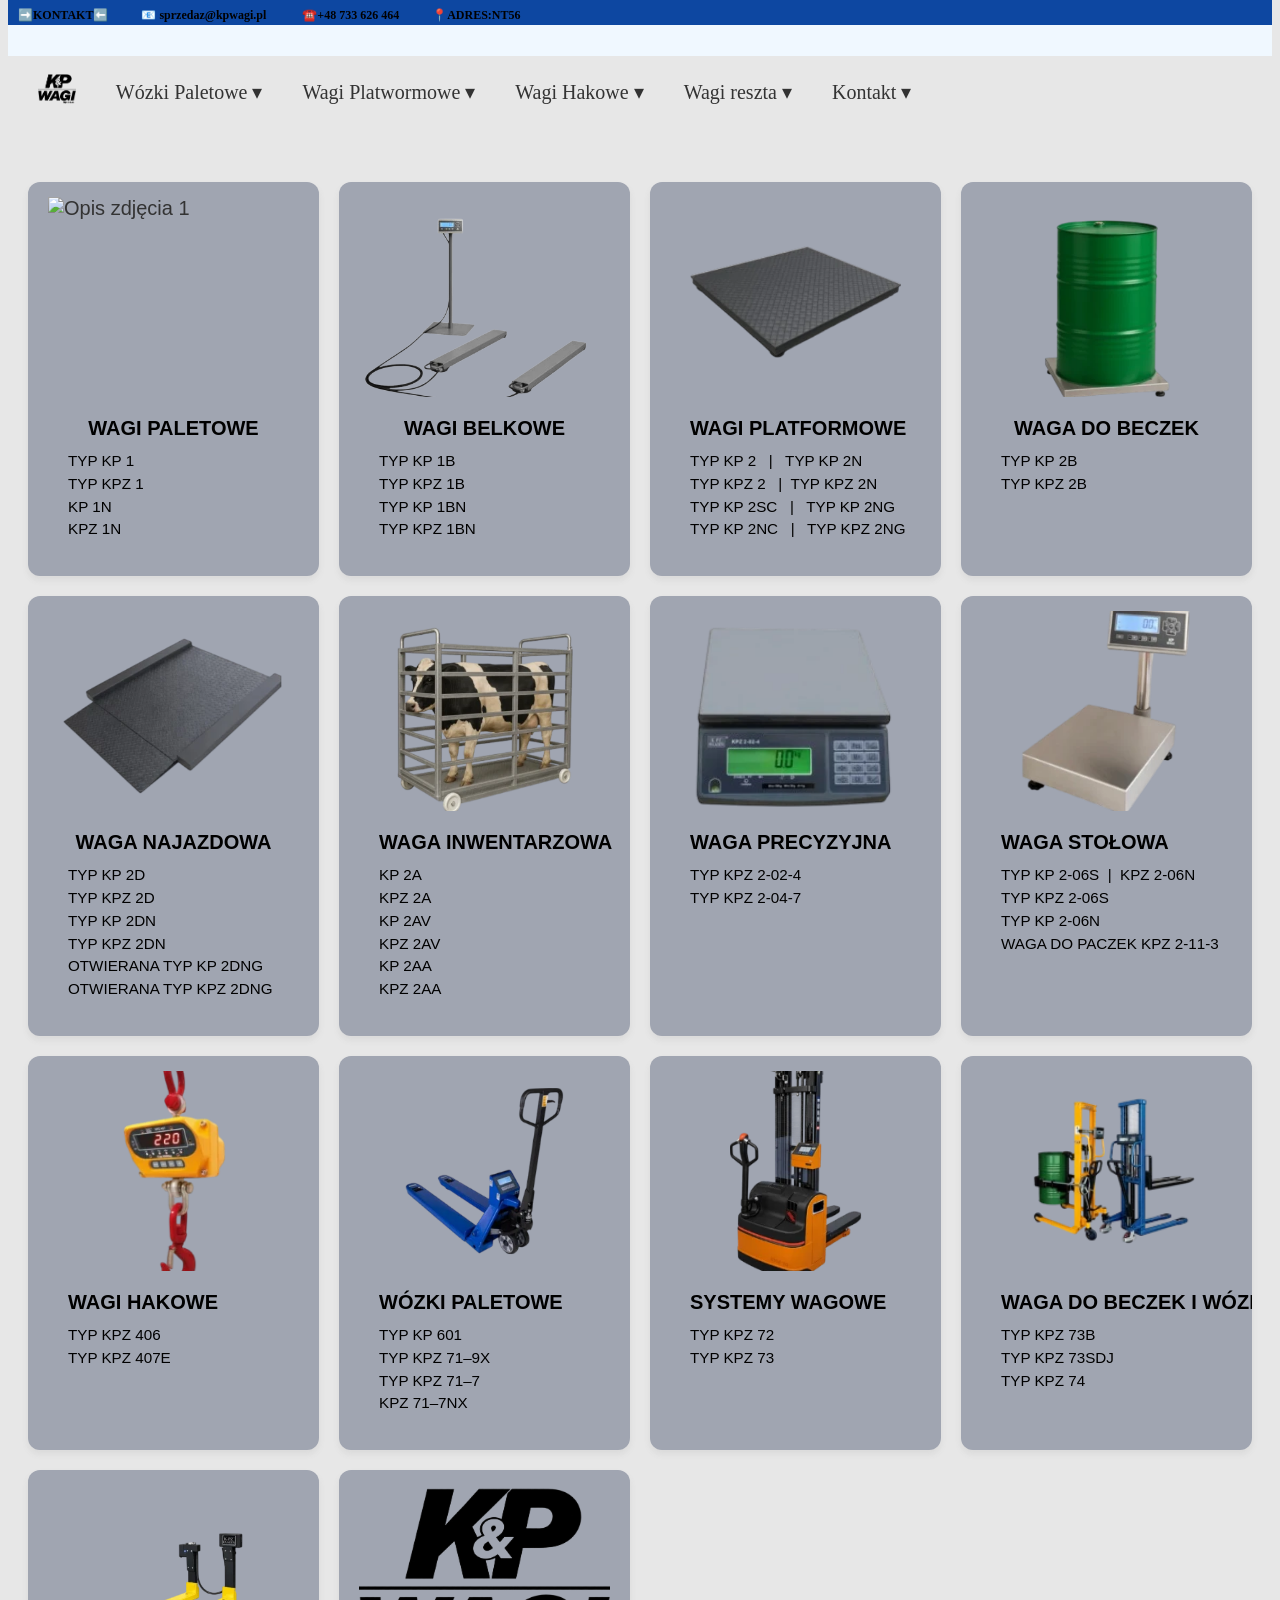
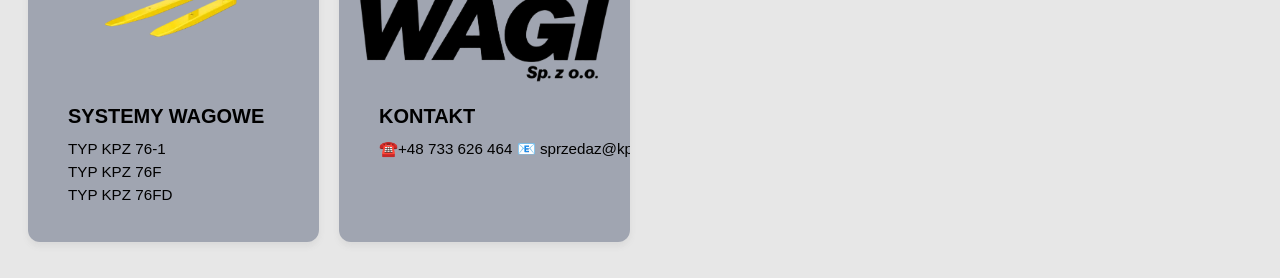
==== index.html @ 039e9bf2 "Add files via upload" ====
<!DOCTYPE html>
<html lang="pl">
<head>
    <meta charset="UTF-8">
    <meta name="viewport" content="width=device-width, initial-scale=1.0">
    <title>K&P Wagi</title>
<link rel="stylesheet" href="style.css">


<meta name="viewport" content="width=1200">

</head>

<body>
<h1>➡️KONTAKT⬅️ &nbsp;&nbsp;&nbsp;&nbsp;&nbsp;&nbsp;&nbsp;&nbsp;&nbsp;   
  📧 sprzedaz@kpwagi.pl  &nbsp;&nbsp;&nbsp;&nbsp;&nbsp;&nbsp; &nbsp;&nbsp;&nbsp; 
  ☎️+48 733 626 464  &nbsp;&nbsp;&nbsp;&nbsp;&nbsp;&nbsp;&nbsp;&nbsp;&nbsp;
  📍ADRES:NT56


  
</h1> 
 </CENTER>






 
<nav class="menu">
  <ul>
    <li><a href="index.html"> <div class="logoa">
            <img  src="logo.webp" alt="logo kpz"> 
</div></a></li>
  
 
 <!-- menu -->
    
    <li class="dropdown">
      <a href="paletowe.html">Wózki Paletowe ▾</a>
      <ul class="submenu">
        <li><a href="wozek 71-7.html">Wózek 71-7</a></li>
        <li><a href="wozek 71-8.html">Wózek 71-8</a></li>
        <li><a href="wozek 71-23.html">Wózek 71-23</a></li>
      </ul>

      <li class="dropdown">
      <a href="#">Wagi Platwormowe ▾</a>
      <ul class="submenu">
        <li><a href="#">Waga kpz 1 </a></li>
        <li><a href="#">Waga kpz 2 </a></li>
        <li><a href="#">Waga kpz 3 </a></li>
      </ul>
    
          <li class="dropdown">
      <a href="#">Wagi Hakowe ▾</a>
      <ul class="submenu">
        <li><a href="#">Waga 407E </a></li>
        <li><a href="#">Waga 404E </a></li>
        <li><a href="#">Waga 407  </a></li>
      </ul>

         <li class="dropdown">
      <a href="#">Wagi reszta ▾</a>
      <ul class="submenu">
        <li><a href="#">1 </a></li>
        <li><a href="#">2</a></li>
        <li><a href="#">3  </a></li>
      </ul>

         <li class="dropdown">
      <a href="#">Kontakt ▾</a>
      <ul class="submenu">
        <li><a href="#">E-mail </a></li>
        <li><a href="#">Numer Kontaktowy</a></li>
        <li><a href="#">Adres Firmy  </a></li>
      </ul>
  </ul>
 <!-- koniec menu -->



   <h3> 

<div class="ruchomy-kpz">
<p class="ruchomy-kpz1">
POSTAW NA PRECYZJE! 
&nbsp;&nbsp;&nbsp;&nbsp;&nbsp;&nbsp; - &nbsp;&nbsp;&nbsp;&nbsp;&nbsp;&nbsp;
K&P WAGI
&nbsp;&nbsp;&nbsp;&nbsp;&nbsp;&nbsp; - &nbsp;&nbsp;&nbsp;&nbsp;&nbsp;&nbsp;
DOKŁADNOŚĆ, KTÓREJ MOŻESZ ZAUFAĆ
</div>     
    
    </h3>


</body>
<br><br>

<div class="tile-container">
  
  
  
 
  
  
  
  
  
  
  <!-- KAFELEK 1 -->
  <a href="paletowe.html" class="interactive-tile">
    <div class="tile-image-wrapper">
      <img src="kp1.webp" alt="Opis zdjęcia 1" class="tile-image">
    </div>
    <div class="tile-content">
      <h5 class="tile-title"><center>WAGI PALETOWE</center></h5>
      <p class="tile-description">
        TYP KP 1 <br>
        TYP KPZ 1 <br>
        KP 1N <br>
        KPZ 1N <br>

</p>
    </div>
  </a>

  <!-- KAFELEK 2 -->
  <a href="BELKOWE.HTML" class="interactive-tile">
    <div class="tile-image-wrapper">
      <img src="belka.webp" alt="Opis zdjęcia 2" class="tile-image">
    </div>
    <div class="tile-content">
      <h5 class="tile-title"><center>WAGI BELKOWE </center></h5>
      <p class="tile-description">
        
        TYP KP 1B <br>
        TYP KPZ 1B<br>
        TYP KP 1BN <br>
        TYP KPZ 1BN <br>
      </p>
    </div>
  </a>

  <!-- KAFELEK 3 -->
  <a href="https://twoja-strona.pl" class="interactive-tile">
    <div class="tile-image-wrapper">
      <img src="platforma.webp" alt="platwormowe" class="tile-image">
    </div>
    <div class="tile-content">
      <h5 class="tile-title"><center>WAGI PLATFORMOWE </center></h5>
      <p class="tile-description">
        TYP KP 2 &nbsp;&nbsp;|&nbsp;&nbsp;  TYP KP 2N <br>
        TYP KPZ 2 &nbsp;&nbsp;|&nbsp;&nbsp;TYP KPZ 2N <br>
        TYP KP 2SC &nbsp;&nbsp;|&nbsp;&nbsp;  TYP KP 2NG <br>
        TYP KP 2NC &nbsp;&nbsp;|&nbsp;&nbsp; TYP KPZ 2NG<br>
        

</p>
    </div>
  </a>

  <!-- KAFELEK 4 -->
  <a href="https://twoja-strona.pl" class="interactive-tile">
    <div class="tile-image-wrapper">
      <img src="beczka.webp" alt="Opis zdjęcia 3" class="tile-image">
    </div>
    <div class="tile-content">
      <h5 class="tile-title"><center>WAGA DO BECZEK</center></h5>
      <p class="tile-description">TYP KP 2B <br>TYP KPZ 2B
</p>
    </div>
  </a>


  <!-- KAFELEK 5 -->
  <a href="https://twoja-strona.pl" class="interactive-tile">
    <div class="tile-image-wrapper">
      <img src="najazdy.webp" alt="Opis zdjęcia 3" class="tile-image">
    </div>
    <div class="tile-content">
      <h5 class="tile-title"><center>WAGA NAJAZDOWA</center></h5>
      <p class="tile-description">
        TYP KP 2D <br>
        TYP KPZ 2D <br>
        TYP KP 2DN <br>
        TYP KPZ 2DN <br>
        OTWIERANA TYP KP 2DNG <br>
        OTWIERANA TYP KPZ 2DNG <br>





      </p>
    </div>
  </a>


  <!-- KAFELEK 6-->
  <a href="https://twoja-strona.pl" class="interactive-tile">
    <div class="tile-image-wrapper">
      <img src="krowy.webp" alt="Opis zdjęcia 3" class="tile-image">
    </div>
    <div class="tile-content">
      <h5 class="tile-title"><center>WAGA INWENTARZOWA</center></h5>
      <p class="tile-description">

        KP 2A <br>
        KPZ 2A <br>
        KP 2AV <br>
        KPZ 2AV <br>
        KP 2AA <br>
        KPZ 2AA <br>


      </p>
    </div>
  </a>


  <!-- KAFELEK 7 -->
  <a href="https://twoja-strona.pl" class="interactive-tile">
    <div class="tile-image-wrapper">
      <img src="stolowa.webp" alt="Opis zdjęcia 3" class="tile-image">
    </div>
    <div class="tile-content">
      <h5 class="tile-title">WAGA PRECYZYJNA</h5>
      <p class="tile-description">
TYP KPZ 2-02-4<br>
TYP KPZ 2-04-7<br>



      </p>
    </div>
  </a>


  <!-- KAFELEK 8 -->
  <a href="https://twoja-strona.pl" class="interactive-tile">
    <div class="tile-image-wrapper">
      <img src="STOLOWAA.webp" alt="Opis zdjęcia 3" class="tile-image">
    </div>
    <div class="tile-content">
      <h5 class="tile-title">WAGA STOŁOWA</h5>
      <p class="tile-description">

        TYP KP 2-06S  &nbsp;|&nbsp;  KPZ 2-06N<br>
TYP KPZ 2-06S<br>
TYP KP 2-06N<br>
WAGA DO PACZEK KPZ 2-11-3<br>




      </p>
    </div>
  </a>


  <!-- KAFELEK 9-->
  <a href="https://twoja-strona.pl" class="interactive-tile">
    <div class="tile-image-wrapper">
      <img src="HAKOWA.webp" alt="HAKOWA" class="tile-image">
    </div>
    <div class="tile-content">
      <h5 class="tile-title">WAGI HAKOWE</h5>
      <p class="tile-description">

TYP KPZ 406<br>
TYP KPZ 407E<br>




      </p>
    </div>
  </a>


  <!-- KAFELEK 10 -->
  <a href="https://twoja-strona.pl" class="interactive-tile">
    <div class="tile-image-wrapper">
      <img src="WOZKI.webp" alt="Opis zdjęcia 3" class="tile-image">
    </div>
    <div class="tile-content">
      <h5 class="tile-title">WÓZKI PALETOWE</h5>
      <p class="tile-description">

TYP KP 601<br>
TYP KPZ 71–9X<br>
TYP KPZ 71–7<br>
KPZ 71–7NX<br>




      </p>
    </div>



  </a>
    <!-- KAFELEK 11 -->
  <a href="https://twoja-strona.pl" class="interactive-tile">
    <div class="tile-image-wrapper">
      <img src="ELEKTRYKI.webp" alt="Opis zdjęcia 3" class="tile-image">
    </div>
    <div class="tile-content">
      <h5 class="tile-title">SYSTEMY WAGOWE</h5>
      <p class="tile-description">

TYP KPZ 72<br>
 TYP KPZ 73<br>






      </p>
    </div>
  </a>



   <!-- KAFELEK 12 -->
  <a href="https://twoja-strona.pl" class="interactive-tile">
    <div class="tile-image-wrapper">
      <img src="BECZKI.webp" alt="Opis zdjęcia 3" class="tile-image">
    </div>
    <div class="tile-content">
      <h5 class="tile-title">WAGA DO BECZEK I WÓZEK WYSOKIEGO PODNOSZENIA</h5>
      <p class="tile-description">

 TYP KPZ 73B<br>
 TYP KPZ 73SDJ<br>
TYP KPZ 74<br>






      </p>
    </div>
  </a>



  <!-- KAFELEK 13 -->
  <a href="https://twoja-strona.pl" class="interactive-tile">
    <div class="tile-image-wrapper">
      <img src="WIDLY.webp" alt="Opis zdjęcia 3" class="tile-image">
    </div>
    <div class="tile-content">
      <h5 class="tile-title">SYSTEMY WAGOWE</h5>
      <p class="tile-description">

TYP KPZ 76-1<br>
TYP KPZ 76F<br>
TYP KPZ 76FD<br>






      </p>
    </div>
  </a>



    <!-- KAFELEK 13 -->
  <a href="https://twoja-strona.pl" class="interactive-tile">
    <div class="tile-image-wrapper">
      <img src="logo.webp" alt="Opis zdjęcia 3" class="tile-image">
    </div>
    <div class="tile-content">
      <h5 class="tile-title">KONTAKT</h5>
      <p class="tile-description">

☎️+48 733 626 464  
📧 sprzedaz@kpwagi.pl 
📍ADRES:NT56



      </p>
    </div>
  </a>

</div>



</script>
</p>
</html>
---- style.css ----
body 
{
    background-color:#e7e7e7;
   
body {
    width: 1200px;
    margin: 0 auto;
}

}
/*główne kpz */
h1 
{
    color: lab(0% 0 0);
    font-size: 12px;
    background-color:#0d47a1;
   padding: 10px ;
   margin-top: -10px;

}






 /*logo */
.logoa img
{
    height: 30px;
    margin-top: 0px;
    margin-left:px;
    
}






  
/* Główny pasek menu */
.menu > ul {
  list-style: none;
  margin: ;
  padding: 10px;
  display: flex;
  background-color: #e7e7e7;
  margin-top:px ;
  
}

.menu > ul > li {
  position: relative;
}

.menu a {
  display: block;
  padding: 15px 20px;
  color: rgb(51, 51, 51);
  text-decoration: none;
  font-size: 20px ;
}

.menu a:hover {
  background-color: oklab(85.385% -0.09794 0.17403);
}

/* Ukryte podmenu */
.submenu {
  display: none;
  position: absolute;
  top: 100%;
  left: 0;
  list-style: none;
  margin: 0;
  padding: 0;
  background-color: lab(28.05% 27.71 -59.6);
  min-width: 180px;
}

/* Wyświetlenie podmenu po najechaniu na element główny */
.dropdown:hover .submenu {
  display: block;
}

.submenu li a {
  padding: 12px 16px;
}

.submenu li a:hover {
  background-color: oklab(85.385% -0.09794 0.17403);
}

/*ruchomy rozzmiar*/


h3{
  
  color:black;
font-size: 10px ;
background-color: aliceblue;
text-align: center;
letter-spacing: 10px;
margin-top: -125px;
}
  


/*RUCHOWY TEXT */
.ruchomy-kpz {
  width: 100%;
  overflow: hidden;
  white-space: nowrap;
  box-sizing: border-box;

}

.ruchomy-kpz1 {
  display: inline-block;
  padding-left: 100%;
  animation: przewijaj 25s linear infinite;
}

@keyframes przewijaj {
  0% {
    transform: translate(0, 0);
  }
  100% {
    transform: translate(-100%, 0);
  }
}







/* kafelki */



/* Kontener siatki - układa kafelki obok siebie */
.tile-container {
  display: grid;
  grid-template-columns: repeat(auto-fit, minmax(280px, 1fr));
  gap: 20px;
  padding: 20px;
  font-family: sans-serif;
  margin-top: 60px;
}

/* Główny styl pojedynczego kafelka */
.interactive-tile {
  background-color: lch(67.54% 7.04 269.67);
  border-radius: 12px;
  overflow: hidden;
  text-decoration: none; /* Usuwa podkreślenie linku */
  color: #333333;
  box-shadow: 0 4px 6px rgba(105, 104, 104, 0.1);
  transition: transform 0.3s ease, box-shadow 0.3s ease;
  display: flex;
  flex-direction: column;
}

/* Efekt najechania myszką (Hover) */
.interactive-tile:hover {
  transform: translateY(-5px); /* Uniesienie kafelka */
  box-shadow: 0 12px 20px lch(47.84% 11.7 273.24);
}

/* Kontener na zdjęcie zabezpieczający proporcje */
.tile-image-wrapper {
  width: 100%;
  height: 200px;
  overflow: hidden;
}

/* Styl zdjęcia */
.tile-image {
  width: 100%;
  height: 100%;
  object-fit: cover; /* Wypełnia przestrzeń bez zniekształcania */
  transition: transform 0.3s ease;
}

/* Delikatne przybliżenie zdjęcia przy najechaniu */
.interactive-tile:hover .tile-image {
  transform: scale(1.05);
}

/* Kontener na tekst wewnątrz kafelka */
.tile-content {
  padding: 20px;
  display: flex;
  flex-direction: column;
  flex-grow: 1;
}

/* Tytuł */
.tile-title {
  margin: 0 0 10px 0;
  font-size: 1.25rem;
  color: lab(0% 0 0);
  center; 
}

/* Opis */
.tile-description {
  margin: 0;
  font-size: 0.95rem;
  color: lab(0% 0 0);
  line-height: 1.5;
  center;
}

/* ==========================================
   WERSJA MOBILNA — UKŁAD PODOBNY DO KOMPUTERA
   Dopisz na końcu KP1STYLE.CSS
   ========================================== */

/* Telefon ma używać rzeczywistej szerokości ekranu */
html {
    -webkit-text-size-adjust: 100%;
    text-size-adjust: 100%;
}

/* Zachowaj standardowy wygląd całej strony */
body {
    min-width: 320px;
}

/* MENU — elementy obok siebie */
.menu {
    width: 100%;
}

.menu > ul {
    display: flex;
    flex-wrap: nowrap;
    align-items: center;
    width: 100%;
    overflow-x: auto;
    overflow-y: visible;
    white-space: nowrap;
    -webkit-overflow-scrolling: touch;
}

.menu > ul > li {
    flex: 0 0 auto;
}

.menu a {
    white-space: nowrap;
}

/* Podmenu pozostaje rozwijane */
.menu .dropdown {
    position: relative;
}

.menu .submenu {
    z-index: 9999;
}

/* Pasek kontaktowy */
body > h1 {
    white-space: nowrap;
    overflow-x: auto;
    font-size: 12px;
}

/* Ruchomy tekst */
.ruchomy-kpz {
    width: 100%;
    overflow: hidden;
    white-space: nowrap;
}

.ruchomy-kpz1 {
    white-space: nowrap;
}

/* KATALOG KP1 — zachowanie układu komputerowego */
.kp1-catalog {
    width: 100%;
    max-width: 1100px;
    margin-left: auto;
    margin-right: auto;
}

/* Na telefonie katalog nie zmienia się w układ pionowy.
   Zamiast tego można przesunąć go poziomo. */
@media screen and (max-width: 700px) {
    .kp1-catalog {
        width: 100%;
        max-width: none;
        min-width: 700px;
        margin: 20px 0;
    }

    .kp1-catalog .kp1-intro {
        grid-template-columns: 1fr 1.05fr;
    }

    .kp1-catalog .kp1-technical {
        grid-template-columns: 1fr 0.75fr 1.1fr;
    }

    .kp1-catalog .kp1-technical-image:last-child {
        grid-column: auto;
    }

    .kp1-catalog .kp1-panel {
        grid-template-columns: 140px 1fr;
    }

    .kp1-catalog .kp1-table {
        min-width: 650px;
    }
}
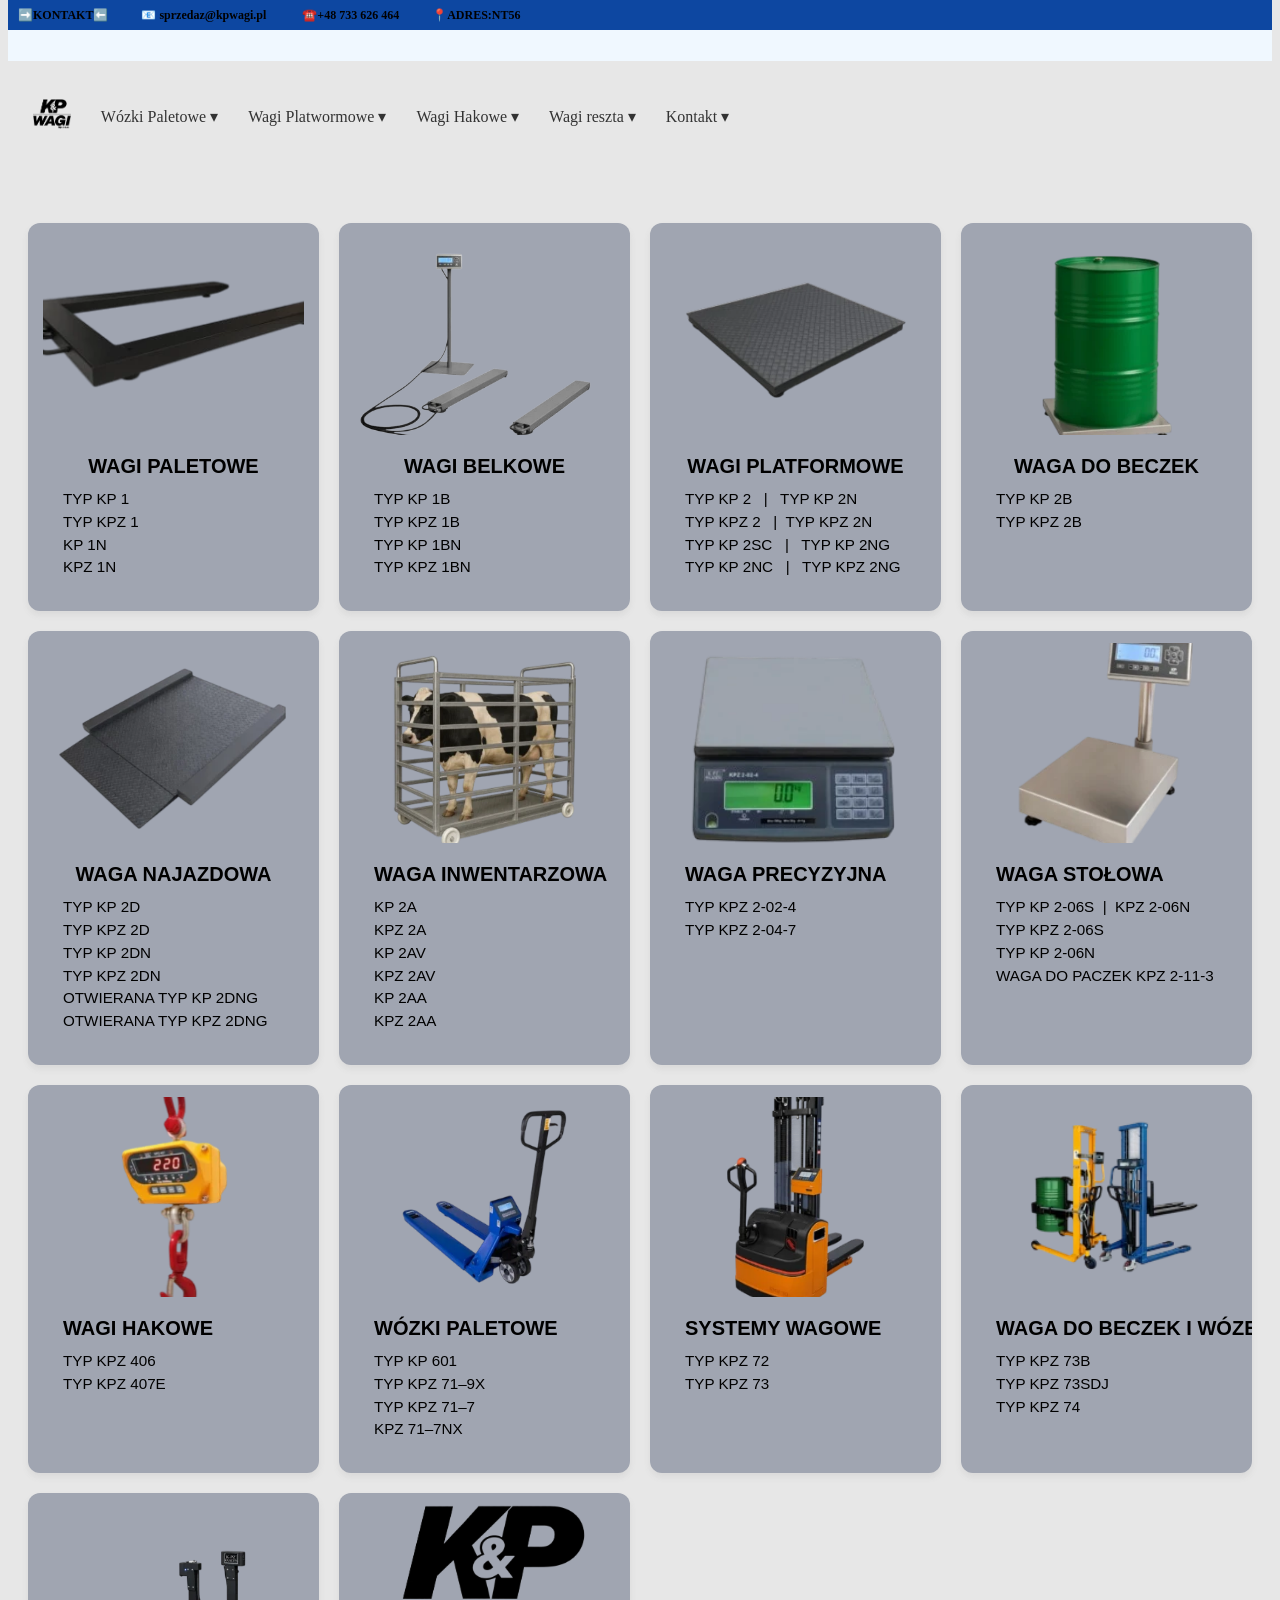
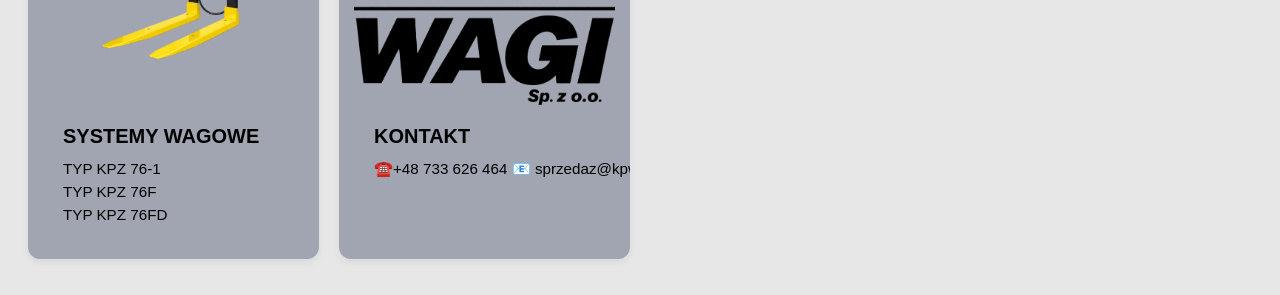
==== commit 4d02f1e5: "Add files via upload" ====
--- a/index.html
+++ b/index.html
@@ -25,7 +25,7 @@
 
 
 
-
+<br><br>
 
  
 <nav class="menu">
@@ -96,7 +96,7 @@
 
 
 </body>
-<br><br>
+<br><br><br><br>
 
 <div class="tile-container">
   
@@ -112,7 +112,7 @@
   <!-- KAFELEK 1 -->
   <a href="paletowe.html" class="interactive-tile">
     <div class="tile-image-wrapper">
-      <img src="kp1.webp" alt="Opis zdjęcia 1" class="tile-image">
+      <img src="kp11.webp" alt="Opis zdjęcia 1" class="tile-image">
     </div>
     <div class="tile-content">
       <h5 class="tile-title"><center>WAGI PALETOWE</center></h5>
--- a/style.css
+++ b/style.css
@@ -215,25 +215,17 @@
   center;
 }
 
-/* ==========================================
-   WERSJA MOBILNA — UKŁAD PODOBNY DO KOMPUTERA
-   Dopisz na końcu KP1STYLE.CSS
-   ========================================== */
-
-/* Telefon ma używać rzeczywistej szerokości ekranu */
-html {
-    -webkit-text-size-adjust: 100%;
-    text-size-adjust: 100%;
-}
-
-/* Zachowaj standardowy wygląd całej strony */
-body {
-    min-width: 320px;
-}
-
-/* MENU — elementy obok siebie */
+
+
+
+
+/* POPRAWKA MENU NA TELEFONIE */
+
 .menu {
+    display: block;
     width: 100%;
+    position: relative;
+    overflow: visible;
 }
 
 .menu > ul {
@@ -241,82 +233,46 @@
     flex-wrap: nowrap;
     align-items: center;
     width: 100%;
-    overflow-x: auto;
-    overflow-y: visible;
+    margin: 0;
+    padding: 10px;
+    list-style: none;
+    background-color: #e7e7e7;
+    overflow: visible;
+}
+
+.menu > ul > li {
+    position: relative;
+    flex-shrink: 0;
+}
+
+.menu a {
+    display: block;
+    padding: 12px 15px;
+    color: #333;
+    text-decoration: none;
+    font-size: 16px;
     white-space: nowrap;
-    -webkit-overflow-scrolling: touch;
-}
-
-.menu > ul > li {
-    flex: 0 0 auto;
-}
-
-.menu a {
-    white-space: nowrap;
-}
-
-/* Podmenu pozostaje rozwijane */
-.menu .dropdown {
-    position: relative;
 }
 
 .menu .submenu {
-    z-index: 9999;
-}
-
-/* Pasek kontaktowy */
-body > h1 {
-    white-space: nowrap;
-    overflow-x: auto;
-    font-size: 12px;
-}
-
-/* Ruchomy tekst */
-.ruchomy-kpz {
-    width: 100%;
-    overflow: hidden;
-    white-space: nowrap;
-}
-
-.ruchomy-kpz1 {
-    white-space: nowrap;
-}
-
-/* KATALOG KP1 — zachowanie układu komputerowego */
-.kp1-catalog {
-    width: 100%;
-    max-width: 1100px;
-    margin-left: auto;
-    margin-right: auto;
-}
-
-/* Na telefonie katalog nie zmienia się w układ pionowy.
-   Zamiast tego można przesunąć go poziomo. */
-@media screen and (max-width: 700px) {
-    .kp1-catalog {
-        width: 100%;
-        max-width: none;
-        min-width: 700px;
-        margin: 20px 0;
-    }
-
-    .kp1-catalog .kp1-intro {
-        grid-template-columns: 1fr 1.05fr;
-    }
-
-    .kp1-catalog .kp1-technical {
-        grid-template-columns: 1fr 0.75fr 1.1fr;
-    }
-
-    .kp1-catalog .kp1-technical-image:last-child {
-        grid-column: auto;
-    }
-
-    .kp1-catalog .kp1-panel {
-        grid-template-columns: 140px 1fr;
-    }
-
-    .kp1-catalog .kp1-table {
-        min-width: 650px;
-    }
-}
+    display: none;
+    position: absolute;
+    top: 100%;
+    left: 0;
+    z-index: 99999;
+    min-width: 180px;
+    margin: 0;
+    padding: 0;
+    list-style: none;
+    background-color: lab(28.05% 27.71 -59.6);
+}
+
+.menu .dropdown:hover > .submenu {
+    display: block;
+}
+
+
+
+
+
+
